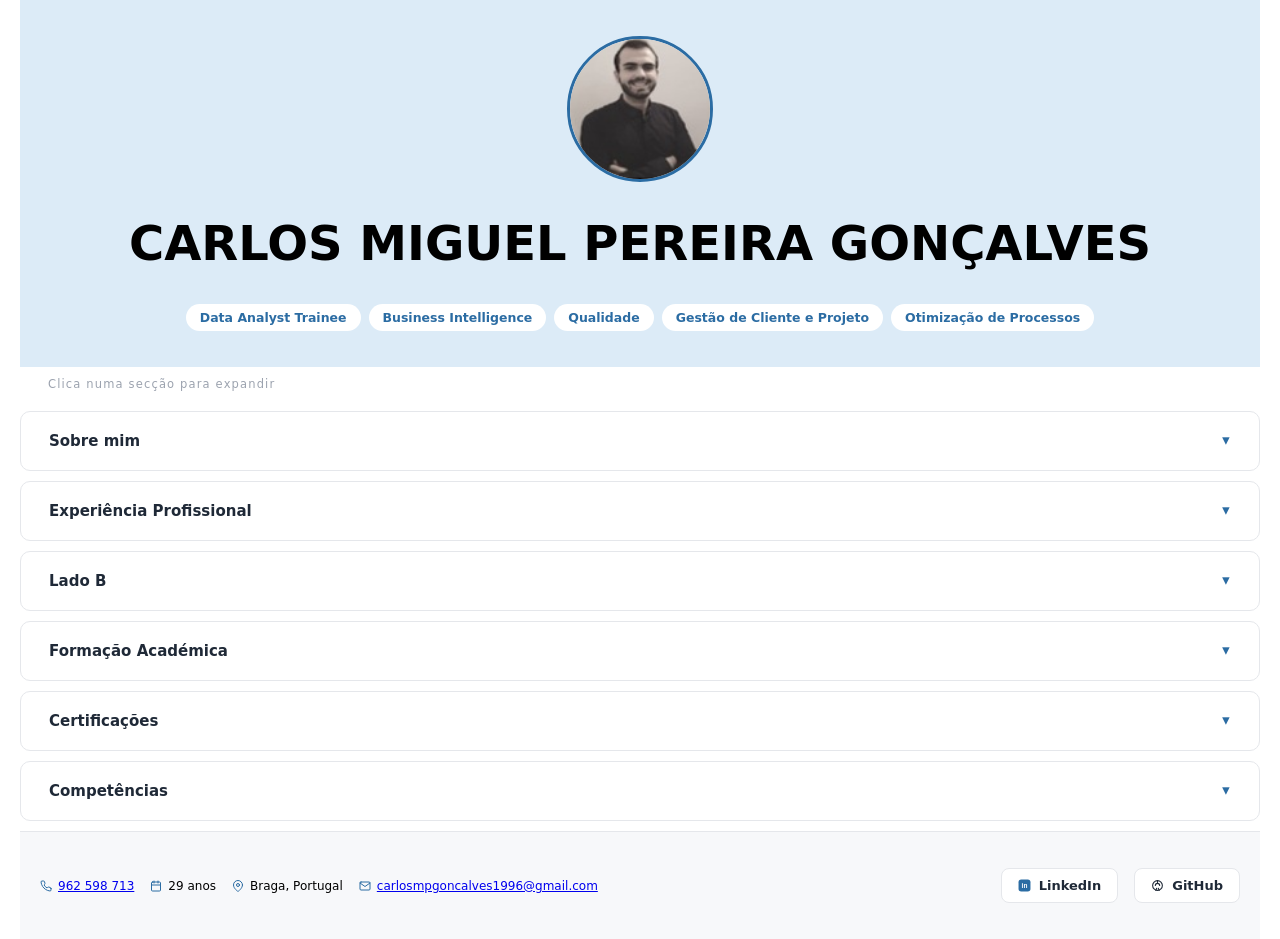
==== index.html @ c4bcd10f "rename: modificação do ficheiro curriculo.html para index.html" ====
<!DOCTYPE html>
<html lang="pt">
<head>
    <meta charset="UTF-8">
    <meta name="viewport" content="width=device-width, initial-scale=1.0">
    <title>CURRICULO_CARLOS_GONÇALVES</title>
    <link rel="stylesheet" href="style.css">
</head>
<body>
    <!--======================== CABEÇALHO (header)==================================== -->
    <header>
        <img class = "foto_perfil" src = "images/foto_perfil.jpg" alt = "Foto de perfil ">
        <h1>CARLOS MIGUEL PEREIRA GONÇALVES</h1>
        <ul>
            <li>Data Analyst Trainee</li>
            <li>Business Intelligence</li>
            <li>Qualidade</li>
            <li>Gestão de Cliente e Projeto</li>
            <li>Otimização de Processos</li>
        </ul>

    </header>
    
    <!--======================== CONTEÚDO PRINCIPAL (main)==================================== -->
    <main>
        <!-- INSTRUÇÃO "Clica numa secção para expandir" -->
        <p class="dica-acordeoes">Clica numa secção para expandir</p>

        <!-- SOBRE MIM -->
        <details name="secoes-principais">
            <summary>Sobre mim <span class="seta">▸</span></summary>
            <div class="conteudo-secao texto-corrido">
                Engenheiro de formação com sólida experiência em ambientes industriais complexos
                e operações críticas, atualmente especializado em <strong class="destaque1">Analytics & Business Intelligence (BI)</strong>.
                Combino uma forte vertente analítica na transformação de dados complexos com competências avançadas em 
                <strong>SQL, Python</strong>, e arquiteturas modernas de <strong>AI-Assisted Engineering</strong>. Perfil resiliente e focado na resolução ágil de problemas operacionais através do desenvolvimento de ecossistemas de suporte à decisão interdepartamental.
            </div>
        </details>

        <!------- EXPERIÊNCIA PROFISSIONAL ------->
        <details name="secoes-principais">
            <summary>Experiência Profissional <span class="seta">▸</span></summary>
            <div class="conteudo-secao">

                <!-------- XPERTGO -------->
                <details class="entrada" name="grupo-experiencia">
                    <summary>
                        <div class="entrada-info">
                            <img class="entrada-logotipo" src="images/xpertgo.jpg" alt="XPERTGO">
                            <div>
                                <h3 class="entrada-titulo">Analista de dados & Business intelligence Trainee</h3>
                                <div class="entrada-empresa-datas">
                                        <span class="entrada-fonte">XPERTGO, Ponte de Lima</span>
                                        <span class="entrada-data">· Abril 2026 — Presente</span>
                                </div>
                            </div>
                            <p class="entrada-resumo">Dashboards Power BI para OpEx e eficiência industrial; automação de SQL e DAX com apoio de IA generativa.</p>
                        </div>
                        <span class="seta">▸</span>
                    </summary>
                        <ul class="entrada-detalhes">
                            <li><strong>Desenvolvimento de Dashboards de Business Intelligence (BI):</strong>  Criação e implementação de painéis em Power BI para monitorização cross-functional de operações industriais, focados na otimização de custos operacionais (OpEx), eficiência global de processos e indicadores de performance interdepartamentais.</li>
                            <li><strong>Modelagem de Dados e Engenharia de Funcionalidades:</strong> Implementação de lógicas de Drill-Down e Root Cause Analysis (Análise de Causa-Raiz) para diagnóstico preciso de falhas operacionais.</li>
                            <li><strong>Data Mining e Extração de Dados Relacionais:</strong> Manipulação e consulta de bases de dados Microsoft SQL Server utilizando DBeaver e ambientes integrados (IDE) em VS Code.</li>
                            <li><strong>AI-Assisted Development (Desenvolvimento Assistido por IA):</strong> Utilização estratégica de inteligência artificial generativa (Claude 3.5 Sonnet, da Anthropic) para otimização de consultas SQL complexas, automação de scripts e Engenharia de Prompts voltada para lógica DAX avançada.</li>
                            <li><strong>Definição de Métricas de Negócio e KPIs Industriais:</strong> Alinhamento de análise exploratória de dados (EDA) com os objetivos estratégicos da organização, quebrando silos de informação entre diferentes secções industriais.</li>
                        </ul>
                </details>

                <!-- BRAMP-->
                <details class="entrada" name="grupo-experiencia">
                    <summary>
                        <div class="entrada-info">
                            <img class="entrada-logotipo" src="images/bramp.jpg" alt="BRAMP">
                            <div>
                                <h3 class="entrada-titulo">Gestor de cliente e de Projeto</h3>
                                <div class="entrada-empresa-datas">
                                        <span class="entrada-fonte">BRAMP - Metais e polímeros de Braga, Lda.</span>
                                        <span class="entrada-data">· Março 2024 - Novembro 2025</span>
                                </div>
                            </div>
                            <p class="entrada-resumo">Gestão estratégica de carteira de clientes do setor automóvel, garantindo o cumprimento de SLA's e KPI's de projeto.</p>
                        </div>
                        <span class="seta">▸</span>
                    </summary>
                        <ul class="entrada-detalhes">
                            <li>Acompanhamento técnico e desenvolvimento de novos projetos (desde adjudicação, estudo DFM, construção de molde, PPAP e lançamento para a fábrica, com foco também na otimização de fluxo produtivo).</li>
                            <li>Análise e monitorização de faturação e revisão de preços, utilizando ferramentas de suporte para garantir a rentabolidade em todas as fases de vida do projeto.</li>
                            <li>Elaboração de cotações e orçamentos detalhados, baseando em análise de custos e viabilidade técnica (injeção/moldes).</li>
                        </ul>
                </details>

                <!-- FRESHFACTOR-->
                <details class="entrada" name="grupo-experiencia">
                    <summary>
                        <div class="entrada-info">
                            <img class="entrada-logotipo" src="images/freshfactor.png" alt="FRESHFACTOR">
                            <div>
                                <h3 class="entrada-titulo">Técnico controlo de qualidade</h3>
                                <div class="entrada-empresa-datas">
                                        <span class="entrada-fonte">FreshFactor, Faro/Odemira</span>
                                        <span class="entrada-data">· Janeiro 2022 a Fevereiro 2024</span>
                                </div>
                            </div>
                            <p class="entrada-resumo">Gestão  e implementação do manual de qualidade da unidade, e segurança no trabalho</p>
                        </div>
                        <span class="seta">▸</span>
                    </summary>
                        <ul class="entrada-detalhes">
                            <li>Assegurar a conformidade com padrões internacionais de qualidade (<em>CoC, global GAP</em>, HACCP), e legislação em vigor.</li>
                            <li>Análise técnica e avaliação de parâmetros de qualidade para categorização e seleção de pequenos frutos (framboesas, mirtilos e amoras) na receção.</li>
                            <li>Coordenação logística e otimização do fluxo de expedição, garantindo a satisfação do cliente através de gestão proativa de reclamações e resolução de não-conformidades junto de produtores e parceiros.</li>
                            <li>Participação no acompanhamento de auditorias de certificação, clientes, inspeções ACT, assegurando o cumprimento integral dos normativos de segurança e qualidade.</li>
                        </ul>
                </details>

                <!-- LUSIAVES -->
                <details class="entrada" name="grupo-experiencia">
                    <summary>
                        <div class="entrada-info">
                            <img class="entrada-logotipo" src="images/lusiaves.jpg" alt="LUSIAVES">
                            <div>
                                <h3 class="entrada-titulo">Engenheiro de Processos</h3>
                                <div class="entrada-empresa-datas">
                                        <span class="entrada-fonte">Avisabor - Grupo Lusiaves</span>
                                        <span class="entrada-data">· 2020 e 2021</span>
                                </div>
                            </div>
                            <p class="entrada-resumo"> Gestão integral pela linha de abate de frango, desde a descarga de camiões de frango vivo, cais, pendura, sangria, depena e evisceração</p>
                        </div>
                        <span class="seta">▸</span>
                    </summary>
                        <ul class="entrada-detalhes">
                            <li>Liderança e gestão operacional de uma equipa de 50 pessoas e 3 chefias intermédias, focada na maximização da produtividade e eficiência dos postos de trabalho.</li>
                            <li>Monitorização e otimização de KPIs de produção (rendimentos, qualidade e tempos de paragem), usando análise de desvios p/ implementar melhorias imediatas no fluxo linha.</li>
                            <li>Deteção proativa de anomalias e identificação de oportunidades de melhoria em mais de 30 equipamentos industriais, assegurando a continuidade e conformidade do produto final.</li>
                            <li>Garantir o cumprimento rigoroso das normas de Higiene e segurança alimentar (<em>HACCP</em>) e bem-estar animal (<em>WelFair</em>) em total conformidade com a legislação nacional e europeia em vigor.</li>
                        </ul>
                </details>

            </div>
        </details>

        <!------- LADO B ------->
        <details name="secoes-principais">
            <summary>Lado B <span class="seta">▸</span></summary>
            <div class="conteudo-secao">

                <!-------- SOCORRISTA -------->
                <details class="entrada" name="grupo-lado-b">
                    <summary>
                        <div class="entrada-info">
                            <img class="entrada-logotipo" src="images/cvp.jpg" alt="Cruz Vermelha Portuguesa">
                            <div>
                                <h3 class="entrada-titulo">Socorrista</h3>
                                <div class="entrada-empresa-datas">
                                        <span class="entrada-fonte">Cruz Vermelha Portuguesa</span>
                                        <span class="entrada-data">· desde Agosto 2019</span>
                                </div>
                            </div>
                            <p class="entrada-resumo">+400 emergências, 2000h de serviço pré-hospitalar.</p>
                        </div>
                        <span class="seta">▸</span>
                    </summary>
                        <ul class="entrada-detalhes">
                            <li>Integrado semanalmente em equipas de socorro pré-hospitalar, transporte de doentes e operações de comando, contabilizando mais de 400 emergências realizadas e 2000 horas de serviço.</li>
                            <li>Apoio em eventos de caris social e no âmbito da proteção civil (festividades, provas desportivas, combate a incêndios e COVID-19).</li>
                        </ul>
                </details>

                <!-------- EXPLICADOR/PROFESSOR -------->
                <details class="entrada" name="grupo-lado-b">
                    <summary>
                        <div class="entrada-info">
                            <img class="entrada-logotipo" src="images/scm.jpg" alt="Santa Casa da Misericórdia de Amares">
                            <div>
                                <h3 class="entrada-titulo">Explicador/professor</h3>
                                <div class="entrada-empresa-datas">
                                        <span class="entrada-fonte">Santa Casa da Misericórdia de Amares</span>
                                        <span class="entrada-data">· desde Setembro 2025</span>
                                </div>
                            </div>
                            <p class="entrada-resumo">Apoio pedagógico em Matemática, Física, Química, Biologia e Inglês (10º–12º anos).</p>
                        </div>
                        <span class="seta">▸</span>
                    </summary>
                        <ul class="entrada-detalhes">
                            <li>Apoio pedagógico e explicações de Matemática A, Física e Química, Biologia e Geologia, e Inglês, a alunos do 10º, 11º e 12º anos.</li>
                        </ul>
                </details>

                <!-------- PRESIDENTE DA DIREÇÃO -------->
                <details class="entrada" name="grupo-lado-b">
                    <summary>
                        <div class="entrada-info">
                            <img class="entrada-logotipo" src="images/neeb.jpg" alt="Núcleo de Estudos de Engenharia Biológica">
                            <div>
                                <h3 class="entrada-titulo">Presidente da Direção</h3>
                                <div class="entrada-empresa-datas">
                                        <span class="entrada-fonte">Núcleo de Estudos de Engenharia Biológica</span>
                                        <span class="entrada-data">· 2018</span>
                                </div>
                            </div>
                            <p class="entrada-resumo">Liderança de equipa de 28 elementos em atividades para 250 alunos do curso.</p>
                        </div>
                        <span class="seta">▸</span>
                    </summary>
                        <ul class="entrada-detalhes">
                            <li>Liderança de uma equipa de 28 elementos na organização de atividades de âmbito pedagógico, empreendedorismo, recreativo e desportivo, para os 250 alunos do curso, e na colaboração com outras associações.</li>
                        </ul>
                </details>

            </div>
        </details>

        <!------- FORMAÇÕES ACADÉMICAS ------->
        <details name="secoes-principais">
            <summary>Formação Académica <span class="seta">▸</span></summary>
            <div class="conteudo-secao">
                <!-------- TOKYO SCHOOL -------->
                <details class="entrada" name="grupo-formacao">
                    <summary>
                        <div class="entrada-info">
                            <img class="entrada-logotipo" src="images/tkschool.jpg" alt="Tokyo School">
                            <div>
                                <h3 class="entrada-titulo">Reconversão de carreira para Data Analytics</h3>
                                <div class="entrada-empresa-datas">
                                        <span class="entrada-fonte">Tokyo School, Braga</span>
                                        <span class="entrada-data">· 2025 — 2026</span>
                                </div>
                            </div>
                            <p class="entrada-resumo">Programa focado na transição de competências de Engenharia para a Ciência de Dados, capacitando a extração de valor e insights preditivos a partir de ecossistemas complexos.</p>
                        </div>
                        <span class="seta">▸</span>
                    </summary>
                        <ul class="entrada-detalhes">
                            <li><strong>Análise de dados avançada:</strong> Limpeza, manipulação, e análise exploratória de grandes volumes de dados usando Python (<em>Pandas, NumPy</em>).</li>
                            <li><strong>Business Intelligence:</strong> Desenvolvimento de dashboards dinâmicos e intuitivos em Power BI e Tableau para suporte à decisão estratégica.</li>
                            <li><strong>Machine Learning:</strong> Aplicação de algoritmos de aprendizagem automática para modelos preditivos e análise de tendências.</li>
                            <li><strong>SQL:</strong> Domínio da linguagem SQL para extração e estruturação de dados.</li>
                            <li><strong>SCRUM:</strong> Aplicação de metodologias ágeis para gestão eficiente de projetos de dados, garantindo entregas iterativas e adaptabilidade.</li>
                            <li><strong>Empreendedorismo:</strong> Desenvolvimento de visão de negócio para identificar oportunidades de monetização de dados e criação de soluções disruptivas.</li>
                        </ul>
                </details>

                <!-------- UNIVERSIDADE DO MINHO -------->
                <details class="entrada" name="grupo-formacao">
                    <summary>
                        <div class="entrada-info">
                            <img class="entrada-logotipo" src="images/uminho.jpg" alt="Universidade do Minho">
                            <div>
                                <h3 class="entrada-titulo">Mestrado Integrado em Engenharia Biológica | Ramo tecnologia química e alimentar</h3>
                                <div class="entrada-empresa-datas">
                                        <span class="entrada-fonte">Universidade do Minho, Braga</span>
                                        <span class="entrada-data">· 2014 — 2019</span>
                                </div>
                            </div>
                            <p class="entrada-resumo">Média de 16,2 valores. Premiado com bolsa de excelência de 2015 a 2018, pelo melhor desempenho na turma.</p>
                        </div>
                        <span class="seta">▸</span>
                    </summary>
                        <ul class="entrada-detalhes">
                            <li><strong>Engenharia de processo</strong>: controlo e instrumentação, otimização, fenómenos de transferência, gestão de stocks, processos de separação, termodinâmica e serviços industriais.</li>
                            <li>Engenharia das fermentações, enzimática, reações e bioquímica económica.</li>
                            <li>Ciência e engenharia dos alimentos.</li>
                            <li><strong>Higiene e segurança alimentar</strong>: BRC Food, FSSC 22000, IFS Food, aplicação HACCP.</li>
                            <li><strong>Elementos de Qualidade e Fiabilidade</strong>: ISO 9000, SPC, ferramentas da qualidade</li>
                            <li>Higiene e segurança no trabalho.</li>
                        </ul>
                </details>

            </div>
        </details>

        <!------- CERTIFICAÇÕES  ------->
        <details name="secoes-principais">
            <summary>Certificações <span class="seta">▸</span></summary>
            <div class="conteudo-secao grid-certificacoes">
                <!-------- PYTHON ESSENTIALS 2 -------->
                <details class="entrada" name="grupo-certificacoes">
                    <summary>
                        <div class="entrada-info">
                            <img class="entrada-logotipo" src="images/cisco.png" alt="Cisco Network Academy">
                            <div>
                                <h3 class="entrada-titulo">Python Essentials 2</h3>
                                <div class="entrada-empresa-datas">
                                        <span class="entrada-fonte">Cisco Network Academy</span>
                                        <span class="entrada-data">· 2026</span>
                                </div>
                            </div>
                            <p class="entrada-resumo">Módulo avançado de Python: estruturas de dados, exceções, módulos e programação orientada a objetos.</p>
                        </div>
                        <span class="seta">▸</span>
                    </summary>
                        <ul class="entrada-detalhes">
                            <li>Aprofundamento de conceitos de Python além do nível introdutório, com foco em boas práticas de programação orientada a objetos e tratamento de exceções.</li>
                        </ul>
                </details>

                <!-------- INGLÊS B2 -------->
                <details class="entrada" name="grupo-certificacoes">
                    <summary>
                        <div class="entrada-info">
                            <img class="entrada-logotipo" src="images/babelium.png" alt="Centro de Línguas BabeliUM">
                            <div>
                                <h3 class="entrada-titulo">Inglês nível B2 (48h)</h3>
                                <div class="entrada-empresa-datas">
                                        <span class="entrada-fonte">Centro de Línguas BabeliUM</span>
                                        <span class="entrada-data">· 2018</span>
                                </div>
                            </div>
                            <p class="entrada-resumo">Nível B2 do Quadro Europeu Comum de Referência para Línguas, em compreensão e produção escrita e oral.</p>
                        </div>
                        <span class="seta">▸</span>
                    </summary>
                        <ul class="entrada-detalhes">
                            <li>48 horas de formação, com avaliação de competências de leitura, escrita, compreensão e produção oral em contexto profissional e académico.</li>
                        </ul>
                </details>

                <!-------- CCP -------->
                <details class="entrada" name="grupo-certificacoes">
                    <summary>
                        <div class="entrada-info">
                            <img class="entrada-logotipo" src="images/IEFP.jpg" alt="IEFP">
                            <div>
                                <h3 class="entrada-titulo">Certificado de Competências Pedagógicas, CCP (90h)</h3>
                                <div class="entrada-empresa-datas">
                                        <span class="entrada-fonte">IEFP</span>
                                        <span class="entrada-data">· 2018</span>
                                </div>
                            </div>
                            <p class="entrada-resumo">Certificado de Competências Pedagógicas para formadores. Código credencial F682286/2019.</p>
                        </div>
                        <span class="seta">▸</span>
                    </summary>
                        <ul class="entrada-detalhes">
                            <li>Formação de 90 horas, habilitando para o exercício de funções de formador em contexto de formação profissional certificada.</li>
                        </ul>
                </details>

                <!-------- TRIPULANTE DE AMBULÂNCIA + DAE -------->
                <details class="entrada" name="grupo-certificacoes">
                    <summary>
                        <div class="entrada-info">
                            <img class="entrada-logotipo" src="images/cvp.jpg" alt="Cruz Vermelha Portuguesa">
                            <div>
                                <h3 class="entrada-titulo">Tripulante de Ambulância + Operador DAE (80h)</h3>
                                <div class="entrada-empresa-datas">
                                        <span class="entrada-fonte">Cruz Vermelha Portuguesa de Amares</span>
                                        <span class="entrada-data">· 2019 e 2024</span>
                                </div>
                            </div>
                            <p class="entrada-resumo">Formação de 80h em transporte de doentes e utilização de Desfibrilhador Automático Externo (DAE).</p>
                        </div>
                        <span class="seta">▸</span>
                    </summary>
                        <ul class="entrada-detalhes">
                            <li>Habilitação para transporte de doentes em ambulância e operação de Desfibrilhador Automático Externo (DAE) em contexto de emergência pré-hospitalar.</li>
                        </ul>
                </details>

            </div>
        </details>

        <!------- COMPETÊNCIAS  ------->
        <details name="secoes-principais">
            <summary>Competências <span class="seta">▸</span></summary>
            
            <p class="dica-acordeoes">Clica num quadrado</p>
            <div class="grid-competencias">
                <!-- Ferramentas de BI & Visualização" -->
                <div class="competencia">
                    <details class="competencia-toggle">
                        <summary class="competencia-frente">
                            <img src="icons/chart.svg" alt="Ferramentas BI & Visualização">
                            <p>Ferramentas BI & Visualização</p>
                        </summary>
                    </details>
                    <div class="competencia-verso">
                        <span>Ferramentas</span>
                        <p>Power BI (Avançado/DAX)<br>Tableau</p>
                    </div>
                </div>
                <!-- Linguagem & Dados" -->
                <div class="competencia">
                    <details class="competencia-toggle">
                        <summary class="competencia-frente">
                            <img src="icons/database.svg" alt="Linguagens & Dados">
                            <p>Linguagens & Dados</p>
                        </summary>
                    </details>
                    <div class="competencia-verso">
                        <span>Ferramentas</span>
                        <p>SQL<br>Python (Pandas, NumPy)</p>
                    </div>
                </div>
                <!-- Machine Learning" -->
                <div class="competencia">
                    <details class="competencia-toggle">
                        <summary class="competencia-frente">
                            <img src="icons/analysis.svg" alt="Machine Learning">
                            <p>Machine Learning</p>
                        </summary>
                    </details>
                    <div class="competencia-verso">
                        <span>Ferramentas</span>
                        <p>Análise Preditiva<br>Scikit-Learn · PyTorch</p>
                    </div>
                </div>
                <!-- Bases de Dados & IDEs" -->
                <div class="competencia">
                    <details class="competencia-toggle">
                        <summary class="competencia-frente">
                            <img src="icons/server.svg" alt="Bases de Dados & IDEs">
                            <p>Bases de Dados & IDEs</p>
                        </summary>
                    </details>
                    <div class="competencia-verso">
                        <span>Ferramentas</span>
                        <p>SQL Server · DBeaver<br>VS Code · PyCharm · ETL</p>
                    </div>
                </div>
                <!-- AI-Assisted Development" -->
                <div class="competencia">
                    <details class="competencia-toggle">
                        <summary class="competencia-frente">
                            <img src="icons/sparkles.svg" alt="AI-Assisted Development">
                            <p>AI-Assisted Development</p>
                        </summary>
                    </details>
                    <div class="competencia-verso">
                        <span>Ferramentas</span>
                        <p>Engenharia de Prompts<br>Claude 3.5 Sonnet</p>
                    </div>
                </div>
                <!-- Sistemas Industriais" -->
                <div class="competencia">
                    <details class="competencia-toggle">
                        <summary class="competencia-frente">
                            <img src="icons/settings.svg" alt="Sistemas Industriais">
                            <p>Sistemas Industriais</p>
                        </summary>
                    </details>
                    <div class="competencia-verso">
                        <span>Ferramentas</span>
                        <p>MES (Anturio, CASO)<br>OpEx · KPIs · Data Governance</p>
                    </div>
                </div>
                <!-- Metodologias" -->
                <div class="competencia">
                    <details class="competencia-toggle">
                        <summary class="competencia-frente">
                            <img src="icons/refresh.svg" alt="Metodologias">
                            <p>Metodologias</p>
                        </summary>
                    </details>
                    <div class="competencia-verso">
                        <span>Ferramentas</span>
                        <p>Scrum/Agile · Lean<br>Six Sigma · Melhoria Contínua</p>
                    </div>
                </div>
                <!-- Office & Outras" -->
                <div class="competencia">
                    <details class="competencia-toggle">
                        <summary class="competencia-frente">
                            <img src="icons/briefcase.svg" alt="Office & Outras">
                            <p>Office & Outras</p>
                        </summary>
                    </details>
                    <div class="competencia-verso">
                        <span>Ferramentas</span>
                        <p>Excel · PowerPoint · Word<br>Carta B</p>
                    </div>
                </div>

            </div>
        </details>
    </main>

    <!--======================== RODAPÉ (footer)==================================== -->
    <footer>
        <!-- CONTAINER CONTACTO -->
        <address class="container-contacto">
            <!-- Contacto -->
            <div class="item-contacto">
                <img src="icons/phone.svg" alt="Telefone">
                <a href="tel:+351962598713">962 598 713</a>
            </div>
            <!-- Idade -->
            <div class="item-contacto">
                <img src="icons/calendar.svg" alt="Idade">
                <span>29 anos</span>
            </div>
            <!-- Localização -->
            <div class="item-contacto">
                <img src="icons/pin.svg" alt="Localização">
                <span>Braga, Portugal</span>
            </div>
            <!-- E-mail -->
            <div class="item-contacto">
                <img src="icons/mail.svg" alt="Email">
                <a href="mailto:carlosmpgoncalves1996@gmail.com">carlosmpgoncalves1996@gmail.com</a>
            </div>
        </address>

        <!-- CONTAINER REDES SOCIAIS -->
        <nav class="container-redes-sociais">
            <audio id="som-foguete" src="sons/fogo-de-artificio.wav"></audio>
            <!-- LinkedIN -->
            <a href="https://www.linkedin.com/in/o-teu-utilizador" target="_blank" rel="noopener" class="botao-rede" onclick="document.getElementById('som-foguete').play()">
                <img src="icons/linkedin.svg" alt="LinkedIn">
                LinkedIn
            </a>
            <!-- GITHUB -->
            <a href="https://github.com/o-teu-utilizador" target="_blank" rel="noopener" class="botao-rede" onclick="document.getElementById('som-foguete').play()">
                <img src="icons/github.svg" alt="GitHub">
                GitHub
            </a>
        </nav>

    </footer>
</body>



</html>
---- style.css ----
/* ============================================ */
/* ============ CONFIGURAÇÃO GERAL ============ */
/* ============================================ */

html {font-size: 16px;}
body {
    margin: 0; /* o browser põe 8px de margem por defeito no body*/
    padding: 0 20px;
    font-family: system-ui, -apple-system, "Segoe UI", Roboto, Arial, sans-serif;

    /* Menos margem lateral em ecrãs estreitos, para dar mais espaço ao conteúdo */
    @media (max-width: 600px) { padding: 0 10px;}
}
h1 {
    font-size: 3rem;
    @media (max-width: 600px) {font-size: 1.8rem;}
    @media (max-width: 600px) and (max-height: 750px) {font-size: 1.4rem;}
}
ul {
    list-style: none;
    margin: 0;
    padding: 0;
    display: flex;
    flex-wrap: wrap;
    flex-direction: row;
    justify-content: center;
    gap: 8px;
}
strong {color: #2b6ca3;}

/* ============================== */
/* ============ HEADER ============ */
/* ============================== */

.foto_perfil {
    width: 140px;
    height: 140px;
    border-radius: 50%;
    object-fit: cover;
    border: 3px solid #2b6ca3;
    
    @media (max-width: 600px) {width: 56px;height: 56px;}
    @media (max-width: 600px) and (max-height: 750px) {width: 44px;height: 44px;}
}

header {
    display: flex;
    background-color: #DCEBF7;
    flex-direction: column;
    align-items: center;
    text-align: center;
    gap: 1px;
    padding: 36px 20px;

    /* Cabeçalho mais compacto em ecrãs estreitos (foto+nome+badges já ocupam muito) */
    @media (max-width: 600px) {padding: 20px 16px;}

    /* Ecrã com pouca ALTURA (independente da largura) — objetivo: caber tudo sem scroll */
    @media (max-width: 600px) and (max-height: 750px) {padding: 10px 16px;}

    li {
        background-color: #ffffff;
        color: #2b6ca3;
        padding: 6px 14px;
        border-radius: 999px;
        font-size: 12.5px;
        font-weight: 600;

        @media (max-width: 600px) and (max-height: 750px) {padding: 4px 10px; font-size: 11px;}
    }

    /* Badges mais juntas, para caberem em menos linhas */
    @media (max-width: 600px) and (max-height: 750px) {
        ul {gap: 6px;}
    }
}
/* ============================== */
/* ============ MAIN ============ */
/* ============================== */
/*--------------------------------|Configuração geral| -----------------*/
main{
    display: flex;
    flex-direction: column;
    gap: 10px;                       /* Faz criar o espaço entre as barras de acordeão */
    padding-bottom: 10px;
    /* Repõe um espaço mínimo no topo, já que escondemos a "dica" que antes o criava */
    @media (max-width: 600px) and (max-height: 750px) {padding-top: 10px;}
}

/*Barras de acordeão */
details{
    border: 1px solid #E5E7EB;   /* borda cinza clara */
    border-radius: 10px;
    background: #ffffff;
    overflow: hidden;
    
    /* Pseudoclasse: que só aplica os estilos enquanto o rato 
    está por cima do elemento E quando a barra está fechada */
    &:not([open]):hover {border-color: purple; background: #DCEBF7;}
}

/*Texto principal dentro da barra de acordeão */
summary{
    cursor: pointer;                /* muda o ícone do rato para aquela "mãozinha" quando passas por cima do elemento  */
    padding: 20px 28px;
    display: flex;
    justify-content: space-between;
    align-items: center;
    gap: 8px;                       /* espaço mínimo garantido entre o texto e a seta, mesmo quando ficam colados (ex: justify-content: center no mobile) */
    font-weight: bold;
    font-size: 15px;
    color: #1f2937;

    /* Nos summary que estao dentro da classe entrada, ajusta o padding */
    .entrada > & {padding: 20px 0;}

    /* Centra o nome das 6 barras principais em ecrãs estreitos (nunca as das entradas aninhadas) */
    @media (max-width: 600px) {main > details > & {justify-content: center;}}

    /* Reduz o padding vertical das barras, para caberem mais numa só página */
    @media (max-width: 600px) and (max-height: 750px) {padding: 10px 28px;}
}

/* Seta */
.seta {
    color: #2b6ca3;
    transform: rotate(90deg);        /*posiciona a seta com a ponta para baixo*/
    transition: transform 0.2s ease; /*temporiza a rotação da seta*/

    /* roda a seta quando abro o separador */
    details[open] > summary & { transform: rotate(-90deg); }
}

/*Organização do conteudo dentro da caixa de acordeão depois de aberta */
.conteudo-secao {
    border-top: 1px solid #E5E7EB;
    padding: 10px 28px 26px;

    /* Em ecrãs estreitos, reduz o espaço lateral (não toca no summary/seta) */
    @media (max-width: 600px) {padding: 5px 7px 16px;}
}

/* Tratamento do texto */
.texto-corrido{
    font-size: 15px;
    color: #374151;
    line-height: 1.75;
    text-align: justify;
}

/* --------| Instrução de texto "Clica numa secção para expandir" e "Passa o rato sobre um quadrado"| ---------*/
.dica-acordeoes{
    font-size: 11.5px;
    letter-spacing: 0.1em;          /* espaçamento entre letras */
    color: #9ca3af;
    margin-bottom: 10px;
    margin-top: 10px;
    text-align: left;
    padding-left: 28px; /* alinha com o início do nome das barras (mesmo valor lateral do summary) */

    /* Mesmo efeito das barras principais: à esquerda por defeito, ao centro em ecrãs estreitos */
    @media (max-width: 600px) {text-align: center;}

    /* Só some em ecrãs a sério pequenos (estreito E baixo ao mesmo tempo) — não em janelas desktop só baixas */
    @media (max-width: 600px) and (max-height: 750px) {display: none;}
}

/* --------| EXPERIENCIA PROFISSIONAL| ---------*/

/* Define a linha que separa as barras de acordeao */
.entrada {
    border: none;
    border-radius: 0;
    background: transparent;
    border-top: 1px solid #E5E7EB;
}

/* Grid com 2 colunas (logótipo + texto) e 2 linhas (título/empresa + resumo)*/
.entrada-info{
    display: grid;
    grid-template-columns: 56px 1fr;
    column-gap: 10px;
    row-gap: 4px;
    align-items: center; /* centra o texto (mais baixo) dentro da altura da linha 1, que é ditada pelo logótipo */
    padding-left: 10px;
}

/* Trata do logotipo */
.entrada-logotipo{
    width: 56px;
    height: 56px;
    border-radius: 12px;
    background: #F7F8FA;
    border: 1px solid #E5E7EB;
    flex-shrink: 0;
    object-fit: contain;
    grid-column: 1; /* coluna fixa à esquerda — sem isto o auto-placement podia adivinhar mal */
    grid-row: 1; /* logotipo fixo à linha 1 */

    /* O <div> do texto (título+empresa) é sempre o irmão seguinte ao logótipo */
    /* coluna do texto, na linha de cima à direita do logótipo*/
    & + div {grid-column: 2; grid-row: 1; }
}

/* Estilização dos titulos (funcao exercida o emprego/lado B/ e no ensino)*/
.entrada-titulo {font-size: 15px; font-weight: 600; margin: 0;}
.entrada-empresa-datas { font-size: 12.5px; margin-top: 2px;}
.entrada-fonte {color: #2b6ca3;font-weight: 500;}
.entrada-data {color: #9ca3af;font-weight: 500;}
.entrada-resumo {
    font-size: 12.5px;
    color: #4b5563;
    margin: 4px 0 0;
    text-align: justify;
    font-weight: 600;
    padding-right: 20px;
    grid-column: 1 / -1; /* abrange as 2 colunas — ignora a coluna do logótipo, usa a largura toda */
    grid-row: 2; /* fixa o resumo na linha 2, para não deixar o auto-placement empurrá-lo para uma linha 3 */
    padding-left: 66px; /* 56px do logótipo + 10px do gap, para alinhar com o título nos ecrãs largos */

    /* Em ecrãs estreitos, tira esse padding — o resumo passa a começar
       à esquerda de tudo (incluindo por baixo do logótipo), como o próprio logótipo. */
    @media (max-width: 600px) {
        padding-left: 0;
    }
}
.entrada-detalhes {
    list-style: disc; /* adiciona o marcador a cada linha li */
    margin: 0;
    padding: 0 28px 22px 95px;
    /* Sincronizado com o breakpoint do .entrada-resumo (600px) — os dois têm
       de mudar ao mesmo tempo, senão ficam desalinhados um do outro numa zona intermédia. */
    @media (max-width: 600px) {padding: 0 28px 22px 10px;}
    display: flex;
    flex-direction: column;
    gap: 6px;
    text-align: justify;

    li {
        font-size: 13px;
        color: #4b5563;
        line-height: 1.5;
        &::marker {color: #2b6ca3;} 
        /* antes de existir o ::marker, a bolinha herdava sempre a mesma cor do texto do <li>
         — não havia forma de a cor da bolinha ser diferente da cor do texto. O ::marker foi 
         criado exatamente para dar controlo sobre a bolinha independentemente do texto ao lado. */
    }


}

/* --------|CERTIFICAÇÕES| ---------*/
.grid-certificacoes {
    display: grid;
    grid-template-columns: repeat(2, 1fr);
    gap: 16px;
    /*permite mudar a estrutura da grid quando reduzo as dimensões da janela*/
    @media (max-width: 900px) {grid-template-columns: 1fr;}
}

/* --------|COMPETÊNCIAS| ---------*/
.grid-competencias {
    display: grid;
    grid-template-columns: repeat(4, 1fr);
    gap: 16px;
    padding: 0 10px 10px; /* respiro nos lados e no fundo, entre os cartões e as bordas da secção */
    /* 2 colunas a partir dos 900px, incluindo mobile — nunca cai para 1 coluna */
    @media (max-width: 900px) {grid-template-columns: repeat(2, 1fr);}
}

/* Animação de "pulsação" — um anel a expandir e desvanecer, para chamar a atenção para os cartões */
@keyframes pulso-competencia {
    0%, 100% { box-shadow: 0 0 0 0 rgba(43, 108, 163, 0.35); }
    50% { box-shadow: 0 0 0 8px rgba(43, 108, 163, 0); }
}

/* Define a estrutura/esqueleto de cada competência (agora é um <div> simples, não um <details>) */
.competencia {
    position: relative;   /* Permite a sobreposição das duas competencias! */
    height: 150px;
    border-radius: 12px;
    border: 1px solid #E5E7EB;
    background: #ffffff;
    overflow: hidden;
    animation: pulso-competencia 2.4s ease-in-out infinite;

    /* Desfasamento entre cartões, para parecer uma onda a percorrer a grelha em vez de todos a pulsar ao mesmo tempo */
    &:nth-child(2) {animation-delay: 0.2s;}
    &:nth-child(3) {animation-delay: 0.4s;}
    &:nth-child(4) {animation-delay: 0.6s;}
    &:nth-child(5) {animation-delay: 0.8s;}
    &:nth-child(6) {animation-delay: 1s;}
    &:nth-child(7) {animation-delay: 1.2s;}
    &:nth-child(8) {animation-delay: 1.4s;}

    /* Já sabes que é interativo — para a pulsação enquanto interages com o cartão */
    &:hover, &:has(.competencia-toggle[open]) { animation: none; }

    /* Respeita quem prefere menos animações no ecrã */
    @media (prefers-reduced-motion: reduce) { animation: none; }
}

/* O <details> aqui dentro serve só de "botão" de clique/toque — não guarda nenhum conteúdo escondido,
   por isso nunca sofre do bloqueio interno que os browsers aplicam a <details> nunca abertos */
.competencia-toggle {
    position: absolute;
    inset: 0;
    border: none;
    border-radius: 0;
    background: transparent;
}

/* Features partilhadas por ambas as faces */
.competencia-frente,
.competencia-verso {
    position: absolute;
    inset: 0;
    display: flex;
    flex-direction: column;
    align-items: center;
    justify-content: center;
    gap: 8px;
    padding: 14px;
    text-align: center;
    transition: opacity 0.2s ease;
}

/* Estilização na face da frente*/
.competencia-frente{
    list-style: none;                      /* tira a setinha do <summary> — Firefox */
    img { width: 26px; height: 26px };
    p {
        font-size: 14px;
        font-weight: 600;
        color: #1f2937;
    }
}
.competencia-frente::-webkit-details-marker { display: none; } /* tira a setinha do <summary>*/

/* Estilização na face de trás — agora é irmã do <details>, não filha, por isso é sempre um elemento normal */
.competencia-verso{
    opacity: 0;
    background: #DCEBF7;
    pointer-events: none; /* deixa os cliques "passarem através" para o <summary> por baixo — resolve o bug do 2º clique não fechar */
    span {
        font-size: 10.5px;
        letter-spacing: 0.06em;
        text-transform: uppercase;
        color: #2b6ca3;
        font-weight: 600;
    };
    p{
        font-size: 13.5px;
        color: #374151;
        line-height: 1.45;
    };
}

/* Rato de verdade: mostra ao passar por cima, sem precisar de clicar */
@media (hover: hover) and (pointer: fine) {
    .competencia:hover .competencia-frente { opacity: 0; }
    .competencia:hover .competencia-verso { opacity: 1; }
}

/* Ecrã tátil (sem hover fiável): usa o toggle nativo do <details> — toca para abrir, toca outra vez para fechar.
   ~ é o seletor de "irmão geral": aplica-se à .competencia-verso que vem a seguir ao .competencia-toggle aberto */
@media (hover: none) {
    .competencia-toggle[open] .competencia-frente { opacity: 0; }
    .competencia-toggle[open] ~ .competencia-verso { opacity: 1; }
}

/* ================================ */
/* ============ FOOTER ============ */
/* ================================ */

/*--------------------------------|Configuração geral| -----------------*/
footer {
    display: flex;
    justify-content: space-between;
    align-items: center;
    background-color: #F7F8FA;
    border-top: 1px solid #E5E7EB;
    gap: 30px;
    padding: 36px 20px;
    font-size: 12px;
    @media (max-width: 600px) {flex-direction: column;}

    /* Footer mais compacto quando o ecrã é estreito E baixo — é informação secundária */
    @media (max-width: 600px) and (max-height: 750px) {
        padding: 8px 16px;
        gap: 6px;
    }
}

/* --------|CONTACTOS| ---------*/
.container-contacto {
    display: flex;
    align-items: center;
    justify-content: center;
    gap: 16px;
    flex-wrap: wrap;
    font-style: normal;

    @media (max-width: 600px) and (max-height: 750px) {gap: 8px;}
}

.item-contacto {
    display: flex;
    align-items: center;
    gap: 6px;
    img {width: 1em; height: 1em;}
}

/* --------|REDES SOCIAIS| ---------*/
.container-redes-sociais { display: flex; gap: 16px; img {width: 1em;height: 1em;}}

/* Estilização dos botões LinkedIN e GITHUB */
.botao-rede {
    position: relative;
    display: flex;
    align-items: center;
    gap: 8px;
    background: #ffffff;
    border: 1px solid #E5E7EB;
    padding: 9px 16px;
    border-radius: 8px;
    font-size: 13px;
    font-weight: 600;
    color: #1f2937;
    text-decoration: none; /* Retira o sublinhado */
    transition: transform 0.15s ease, box-shadow 0.15s ease;
    &:hover { transform: translateY(-2px);box-shadow: 0 4px 8px rgba(0,0,0,0.1);}

    /* Botão mais pequeno no footer compacto */
    @media (max-width: 600px) and (max-height: 750px) {
        padding: 5px 10px;
        font-size: 11px;
    }
}
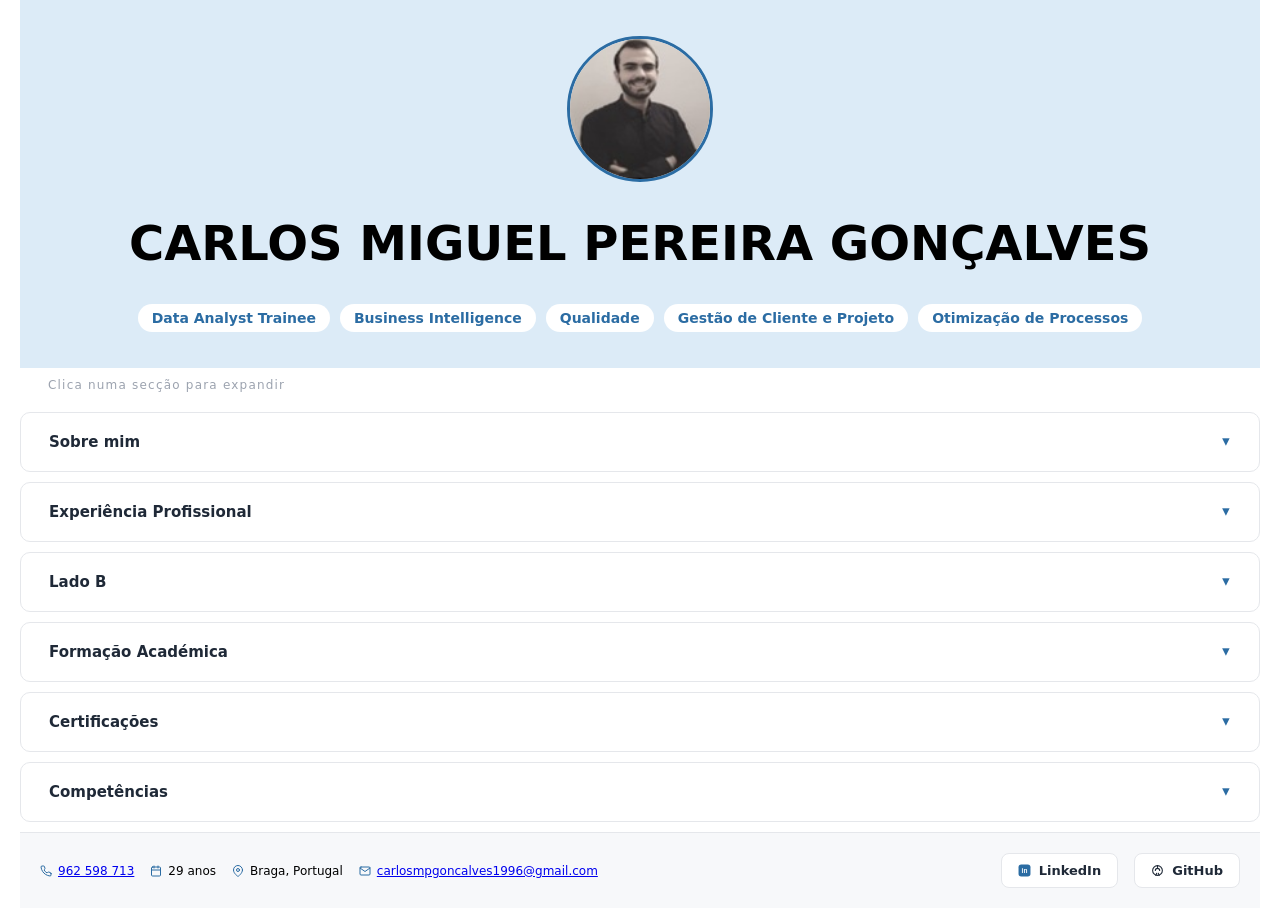
==== commit 6cddc903: "feat: retificacoes finais à pagina + atualização do README" ====
--- a/index.html
+++ b/index.html
@@ -7,7 +7,7 @@
     <link rel="stylesheet" href="style.css">
 </head>
 <body>
-    <!--======================== CABEÇALHO (header)==================================== -->
+    <!--=============================== CABEÇALHO (header)==================================== -->
     <header>
         <img class = "foto_perfil" src = "images/foto_perfil.jpg" alt = "Foto de perfil ">
         <h1>CARLOS MIGUEL PEREIRA GONÇALVES</h1>
@@ -20,20 +20,27 @@
         </ul>
 
     </header>
+    <!--====================================================================================== -->
+
     
     <!--======================== CONTEÚDO PRINCIPAL (main)==================================== -->
     <main>
         <!-- INSTRUÇÃO "Clica numa secção para expandir" -->
-        <p class="dica-acordeoes">Clica numa secção para expandir</p>
+        <p class="instrucao-acordeoes">Clica numa secção para expandir</p>
 
         <!-- SOBRE MIM -->
-        <details name="secoes-principais">
-            <summary>Sobre mim <span class="seta">▸</span></summary>
+        <details name="secoes-principais"
+            ontoggle="if (!this.open) { var cabritinha = document.getElementById('cabritinha'); cabritinha.pause(); cabritinha.currentTime = 0; }">
+            <audio id="cabritinha" src="sons/cabritinha.mp3"></audio>
+            <summary onclick="if (!this.parentElement.open) { var cabritinha = document.getElementById('cabritinha'); cabritinha.currentTime = 0; cabritinha.play(); }"
+                     >Sobre mim <span class="seta">▸</span>
+            </summary>
             <div class="conteudo-secao texto-corrido">
-                Engenheiro de formação com sólida experiência em ambientes industriais complexos
-                e operações críticas, atualmente especializado em <strong class="destaque1">Analytics & Business Intelligence (BI)</strong>.
-                Combino uma forte vertente analítica na transformação de dados complexos com competências avançadas em 
-                <strong>SQL, Python</strong>, e arquiteturas modernas de <strong>AI-Assisted Engineering</strong>. Perfil resiliente e focado na resolução ágil de problemas operacionais através do desenvolvimento de ecossistemas de suporte à decisão interdepartamental.
+                <p>Engenheiro de formação com sólida experiência em ambientes industriais complexos
+                e operações críticas, atualmente especializado em <strong>Analytics & Business Intelligence (BI)</strong>.</p>
+                <p>Combino uma forte vertente analítica na transformação de dados complexos com competências avançadas em
+                <strong>SQL, Python</strong>, e arquiteturas modernas de <strong>AI-Assisted Engineering</strong>.</p>
+                <p>Perfil resiliente e focado na resolução ágil de problemas operacionais através do desenvolvimento de ecossistemas de suporte à decisão interdepartamental.</p>
             </div>
         </details>
 
@@ -47,13 +54,13 @@
                     <summary>
                         <div class="entrada-info">
                             <img class="entrada-logotipo" src="images/xpertgo.jpg" alt="XPERTGO">
-                            <div>
-                                <h3 class="entrada-titulo">Analista de dados & Business intelligence Trainee</h3>
-                                <div class="entrada-empresa-datas">
-                                        <span class="entrada-fonte">XPERTGO, Ponte de Lima</span>
-                                        <span class="entrada-data">· Abril 2026 — Presente</span>
-                                </div>
-                            </div>
+                            <hgroup>
+                                <h3>Analista de dados & Business intelligence Trainee</h3>
+                                <p>
+                                    <span class="entrada-fonte">XPERTGO, Ponte de Lima</span>
+                                    <span class="entrada-data">· Abril 2026 — Presente</span>
+                                </p>
+                            </hgroup>
                             <p class="entrada-resumo">Dashboards Power BI para OpEx e eficiência industrial; automação de SQL e DAX com apoio de IA generativa.</p>
                         </div>
                         <span class="seta">▸</span>
@@ -72,13 +79,13 @@
                     <summary>
                         <div class="entrada-info">
                             <img class="entrada-logotipo" src="images/bramp.jpg" alt="BRAMP">
-                            <div>
-                                <h3 class="entrada-titulo">Gestor de cliente e de Projeto</h3>
-                                <div class="entrada-empresa-datas">
-                                        <span class="entrada-fonte">BRAMP - Metais e polímeros de Braga, Lda.</span>
-                                        <span class="entrada-data">· Março 2024 - Novembro 2025</span>
-                                </div>
-                            </div>
+                            <hgroup>
+                                <h3>Gestor de cliente e de Projeto</h3>
+                                <p>
+                                    <span class="entrada-fonte">BRAMP - Metais e polímeros de Braga, Lda.</span>
+                                    <span class="entrada-data">· Março 2024 - Novembro 2025</span>
+                                </p>
+                            </hgroup>
                             <p class="entrada-resumo">Gestão estratégica de carteira de clientes do setor automóvel, garantindo o cumprimento de SLA's e KPI's de projeto.</p>
                         </div>
                         <span class="seta">▸</span>
@@ -95,13 +102,13 @@
                     <summary>
                         <div class="entrada-info">
                             <img class="entrada-logotipo" src="images/freshfactor.png" alt="FRESHFACTOR">
-                            <div>
-                                <h3 class="entrada-titulo">Técnico controlo de qualidade</h3>
-                                <div class="entrada-empresa-datas">
-                                        <span class="entrada-fonte">FreshFactor, Faro/Odemira</span>
-                                        <span class="entrada-data">· Janeiro 2022 a Fevereiro 2024</span>
-                                </div>
-                            </div>
+                            <hgroup>
+                                <h3>Técnico controlo de qualidade</h3>
+                                <p>
+                                    <span class="entrada-fonte">FreshFactor, Faro/Odemira</span>
+                                    <span class="entrada-data">· Janeiro 2022 a Fevereiro 2024</span>
+                                </p>
+                            </hgroup>
                             <p class="entrada-resumo">Gestão  e implementação do manual de qualidade da unidade, e segurança no trabalho</p>
                         </div>
                         <span class="seta">▸</span>
@@ -119,13 +126,13 @@
                     <summary>
                         <div class="entrada-info">
                             <img class="entrada-logotipo" src="images/lusiaves.jpg" alt="LUSIAVES">
-                            <div>
-                                <h3 class="entrada-titulo">Engenheiro de Processos</h3>
-                                <div class="entrada-empresa-datas">
-                                        <span class="entrada-fonte">Avisabor - Grupo Lusiaves</span>
-                                        <span class="entrada-data">· 2020 e 2021</span>
-                                </div>
-                            </div>
+                            <hgroup>
+                                <h3>Engenheiro de Processos</h3>
+                                <p>
+                                    <span class="entrada-fonte">Avisabor - Grupo Lusiaves</span>
+                                    <span class="entrada-data">· 2020 e 2021</span>
+                                </p>
+                            </hgroup>
                             <p class="entrada-resumo"> Gestão integral pela linha de abate de frango, desde a descarga de camiões de frango vivo, cais, pendura, sangria, depena e evisceração</p>
                         </div>
                         <span class="seta">▸</span>
@@ -151,13 +158,13 @@
                     <summary>
                         <div class="entrada-info">
                             <img class="entrada-logotipo" src="images/cvp.jpg" alt="Cruz Vermelha Portuguesa">
-                            <div>
-                                <h3 class="entrada-titulo">Socorrista</h3>
-                                <div class="entrada-empresa-datas">
+                            <hgroup>
+                                <h3>Socorrista</h3>
+                                <p>
                                         <span class="entrada-fonte">Cruz Vermelha Portuguesa</span>
                                         <span class="entrada-data">· desde Agosto 2019</span>
-                                </div>
-                            </div>
+                                </p>
+                            </hgroup>
                             <p class="entrada-resumo">+400 emergências, 2000h de serviço pré-hospitalar.</p>
                         </div>
                         <span class="seta">▸</span>
@@ -173,13 +180,13 @@
                     <summary>
                         <div class="entrada-info">
                             <img class="entrada-logotipo" src="images/scm.jpg" alt="Santa Casa da Misericórdia de Amares">
-                            <div>
-                                <h3 class="entrada-titulo">Explicador/professor</h3>
-                                <div class="entrada-empresa-datas">
+                            <hgroup>
+                                <h3>Explicador/professor</h3>
+                                <p>
                                         <span class="entrada-fonte">Santa Casa da Misericórdia de Amares</span>
                                         <span class="entrada-data">· desde Setembro 2025</span>
-                                </div>
-                            </div>
+                                </p>
+                            </hgroup>
                             <p class="entrada-resumo">Apoio pedagógico em Matemática, Física, Química, Biologia e Inglês (10º–12º anos).</p>
                         </div>
                         <span class="seta">▸</span>
@@ -194,13 +201,13 @@
                     <summary>
                         <div class="entrada-info">
                             <img class="entrada-logotipo" src="images/neeb.jpg" alt="Núcleo de Estudos de Engenharia Biológica">
-                            <div>
-                                <h3 class="entrada-titulo">Presidente da Direção</h3>
-                                <div class="entrada-empresa-datas">
+                            <hgroup>
+                                <h3>Presidente da Direção</h3>
+                                <p>
                                         <span class="entrada-fonte">Núcleo de Estudos de Engenharia Biológica</span>
                                         <span class="entrada-data">· 2018</span>
-                                </div>
-                            </div>
+                                </p>
+                            </hgroup>
                             <p class="entrada-resumo">Liderança de equipa de 28 elementos em atividades para 250 alunos do curso.</p>
                         </div>
                         <span class="seta">▸</span>
@@ -222,13 +229,13 @@
                     <summary>
                         <div class="entrada-info">
                             <img class="entrada-logotipo" src="images/tkschool.jpg" alt="Tokyo School">
-                            <div>
-                                <h3 class="entrada-titulo">Reconversão de carreira para Data Analytics</h3>
-                                <div class="entrada-empresa-datas">
+                            <hgroup>
+                                <h3>Reconversão de carreira para Data Analytics</h3>
+                                <p>
                                         <span class="entrada-fonte">Tokyo School, Braga</span>
                                         <span class="entrada-data">· 2025 — 2026</span>
-                                </div>
-                            </div>
+                                </p>
+                            </hgroup>
                             <p class="entrada-resumo">Programa focado na transição de competências de Engenharia para a Ciência de Dados, capacitando a extração de valor e insights preditivos a partir de ecossistemas complexos.</p>
                         </div>
                         <span class="seta">▸</span>
@@ -248,13 +255,13 @@
                     <summary>
                         <div class="entrada-info">
                             <img class="entrada-logotipo" src="images/uminho.jpg" alt="Universidade do Minho">
-                            <div>
-                                <h3 class="entrada-titulo">Mestrado Integrado em Engenharia Biológica | Ramo tecnologia química e alimentar</h3>
-                                <div class="entrada-empresa-datas">
+                            <hgroup>
+                                <h3>Mestrado Integrado em Engenharia Biológica | Ramo tecnologia química e alimentar</h3>
+                                <p>
                                         <span class="entrada-fonte">Universidade do Minho, Braga</span>
                                         <span class="entrada-data">· 2014 — 2019</span>
-                                </div>
-                            </div>
+                                </p>
+                            </hgroup>
                             <p class="entrada-resumo">Média de 16,2 valores. Premiado com bolsa de excelência de 2015 a 2018, pelo melhor desempenho na turma.</p>
                         </div>
                         <span class="seta">▸</span>
@@ -281,13 +288,13 @@
                     <summary>
                         <div class="entrada-info">
                             <img class="entrada-logotipo" src="images/cisco.png" alt="Cisco Network Academy">
-                            <div>
-                                <h3 class="entrada-titulo">Python Essentials 2</h3>
-                                <div class="entrada-empresa-datas">
+                            <hgroup>
+                                <h3>Python Essentials 2</h3>
+                                <p>
                                         <span class="entrada-fonte">Cisco Network Academy</span>
                                         <span class="entrada-data">· 2026</span>
-                                </div>
-                            </div>
+                                </p>
+                            </hgroup>
                             <p class="entrada-resumo">Módulo avançado de Python: estruturas de dados, exceções, módulos e programação orientada a objetos.</p>
                         </div>
                         <span class="seta">▸</span>
@@ -302,13 +309,13 @@
                     <summary>
                         <div class="entrada-info">
                             <img class="entrada-logotipo" src="images/babelium.png" alt="Centro de Línguas BabeliUM">
-                            <div>
-                                <h3 class="entrada-titulo">Inglês nível B2 (48h)</h3>
-                                <div class="entrada-empresa-datas">
+                            <hgroup>
+                                <h3>Inglês nível B2 (48h)</h3>
+                                <p>
                                         <span class="entrada-fonte">Centro de Línguas BabeliUM</span>
                                         <span class="entrada-data">· 2018</span>
-                                </div>
-                            </div>
+                                </p>
+                            </hgroup>
                             <p class="entrada-resumo">Nível B2 do Quadro Europeu Comum de Referência para Línguas, em compreensão e produção escrita e oral.</p>
                         </div>
                         <span class="seta">▸</span>
@@ -323,13 +330,13 @@
                     <summary>
                         <div class="entrada-info">
                             <img class="entrada-logotipo" src="images/IEFP.jpg" alt="IEFP">
-                            <div>
-                                <h3 class="entrada-titulo">Certificado de Competências Pedagógicas, CCP (90h)</h3>
-                                <div class="entrada-empresa-datas">
-                                        <span class="entrada-fonte">IEFP</span>
-                                        <span class="entrada-data">· 2018</span>
-                                </div>
-                            </div>
+                            <hgroup>
+                                <h3>Certificado de Competências Pedagógicas, CCP (90h)</h3>
+                                <p>
+                                    <span class="entrada-fonte">IEFP</span>
+                                    <span class="entrada-data">· 2018</span>
+                                </p>
+                            </hgroup>
                             <p class="entrada-resumo">Certificado de Competências Pedagógicas para formadores. Código credencial F682286/2019.</p>
                         </div>
                         <span class="seta">▸</span>
@@ -344,13 +351,13 @@
                     <summary>
                         <div class="entrada-info">
                             <img class="entrada-logotipo" src="images/cvp.jpg" alt="Cruz Vermelha Portuguesa">
-                            <div>
-                                <h3 class="entrada-titulo">Tripulante de Ambulância + Operador DAE (80h)</h3>
-                                <div class="entrada-empresa-datas">
-                                        <span class="entrada-fonte">Cruz Vermelha Portuguesa de Amares</span>
-                                        <span class="entrada-data">· 2019 e 2024</span>
-                                </div>
-                            </div>
+                            <hgroup>
+                                <h3>Tripulante de Ambulância + Operador DAE (80h)</h3>
+                                <p>
+                                    <span class="entrada-fonte">Cruz Vermelha Portuguesa de Amares</span>
+                                    <span class="entrada-data">· 2019 e 2024</span>
+                                </p>
+                            </hgroup>
                             <p class="entrada-resumo">Formação de 80h em transporte de doentes e utilização de Desfibrilhador Automático Externo (DAE).</p>
                         </div>
                         <span class="seta">▸</span>
@@ -367,7 +374,7 @@
         <details name="secoes-principais">
             <summary>Competências <span class="seta">▸</span></summary>
             
-            <p class="dica-acordeoes">Clica num quadrado</p>
+            <p class="instrucao-acordeoes">Passa o cursor do rato pelos quadrados</p>
             <div class="grid-competencias">
                 <!-- Ferramentas de BI & Visualização" -->
                 <div class="competencia">
@@ -473,12 +480,12 @@
                         <p>Excel · PowerPoint · Word<br>Carta B</p>
                     </div>
                 </div>
-
             </div>
         </details>
     </main>
-
-    <!--======================== RODAPÉ (footer)==================================== -->
+    <!--====================================================================================== -->
+
+    <!--================================== RODAPÉ (footer)==================================== -->
     <footer>
         <!-- CONTAINER CONTACTO -->
         <address class="container-contacto">
@@ -518,10 +525,8 @@
                 GitHub
             </a>
         </nav>
-
     </footer>
+    <!--====================================================================================== -->
+
 </body>
-
-
-
 </html>
--- a/style.css
+++ b/style.css
@@ -1,21 +1,17 @@
-/* ============================================ */
-/* ============ CONFIGURAÇÃO GERAL ============ */
-/* ============================================ */
-
-html {font-size: 16px;}
+/* ======================================================= */
+/* ================== CONFIGURAÇÃO GERAL ================= */
+/* ======================================================= */
+
+html {font-size: 16px; font-family: system-ui, -apple-system, "Segoe UI", Roboto, Arial, sans-serif;}
 body {
     margin: 0; /* o browser põe 8px de margem por defeito no body*/
     padding: 0 20px;
-    font-family: system-ui, -apple-system, "Segoe UI", Roboto, Arial, sans-serif;
-
     /* Menos margem lateral em ecrãs estreitos, para dar mais espaço ao conteúdo */
     @media (max-width: 600px) { padding: 0 10px;}
 }
-h1 {
-    font-size: 3rem;
-    @media (max-width: 600px) {font-size: 1.8rem;}
-    @media (max-width: 600px) and (max-height: 750px) {font-size: 1.4rem;}
-}
+
+/* ---------------Tags--------------- */
+h1 {font-size: 3rem; @media (max-width: 600px) {font-size: 1.4rem;}}
 ul {
     list-style: none;
     margin: 0;
@@ -24,13 +20,44 @@
     flex-wrap: wrap;
     flex-direction: row;
     justify-content: center;
-    gap: 8px;
+    gap: 10px;
 }
 strong {color: #2b6ca3;}
+
+/* --------- Efeitos especiais--------- */
+/* Animação de "pulsação" — um anel a expandir e desvanecer, para chamar a atenção para os cartões */
+@keyframes pulso-competencia {
+    0%, 100% { box-shadow: 0 0 0 0 rgba(43, 108, 163, 0.35); }
+    50% { box-shadow: 0 0 0 8px rgba(43, 108, 163, 0); }
+}
 
 /* ============================== */
 /* ============ HEADER ============ */
 /* ============================== */
+
+header {
+    display: flex;
+    background-color: #DCEBF7;
+    flex-direction: column;
+    align-items: center;
+    text-align: center;
+    gap: 1px;
+    padding: 36px 20px;
+
+    /* Cabeçalho mais compacto em ecrãs estreitos (foto+nome+badges já ocupam muito) */
+    /* Badges mais juntas, para caberem em menos linhas */
+    @media (max-width: 600px) {padding: 10px 10px; ul {gap: 6px;}}
+
+    li {
+        background-color: #ffffff;
+        color: #2b6ca3;
+        padding: 6px 14px;
+        border-radius: 900px;
+        font-size: 14px;
+        font-weight: 600;
+        @media (max-width: 600px) {padding: 4px 10px; font-size: 11px;}
+    }
+}
 
 .foto_perfil {
     width: 140px;
@@ -38,53 +65,34 @@
     border-radius: 50%;
     object-fit: cover;
     border: 3px solid #2b6ca3;
-    
-    @media (max-width: 600px) {width: 56px;height: 56px;}
-    @media (max-width: 600px) and (max-height: 750px) {width: 44px;height: 44px;}
-}
-
-header {
-    display: flex;
-    background-color: #DCEBF7;
+    animation: pulso-competencia 2.4s ease-in-out infinite;
+    @media (max-width: 600px) {width: 80px;height: 80px;}
+}
+
+/* ===================================================================== */
+/* ============================= MAIN ================================== */
+/* ===================================================================== */
+/*---------------------------|Configuração geral| -----------------------*/
+main{
+    display: flex;
     flex-direction: column;
-    align-items: center;
-    text-align: center;
-    gap: 1px;
-    padding: 36px 20px;
-
-    /* Cabeçalho mais compacto em ecrãs estreitos (foto+nome+badges já ocupam muito) */
-    @media (max-width: 600px) {padding: 20px 16px;}
-
-    /* Ecrã com pouca ALTURA (independente da largura) — objetivo: caber tudo sem scroll */
-    @media (max-width: 600px) and (max-height: 750px) {padding: 10px 16px;}
-
-    li {
-        background-color: #ffffff;
-        color: #2b6ca3;
-        padding: 6px 14px;
-        border-radius: 999px;
-        font-size: 12.5px;
-        font-weight: 600;
-
-        @media (max-width: 600px) and (max-height: 750px) {padding: 4px 10px; font-size: 11px;}
-    }
-
-    /* Badges mais juntas, para caberem em menos linhas */
-    @media (max-width: 600px) and (max-height: 750px) {
-        ul {gap: 6px;}
-    }
-}
-/* ============================== */
-/* ============ MAIN ============ */
-/* ============================== */
-/*--------------------------------|Configuração geral| -----------------*/
-main{
-    display: flex;
-    flex-direction: column;
+    justify-content: space-between;
+    align-items: stretch;
     gap: 10px;                       /* Faz criar o espaço entre as barras de acordeão */
     padding-bottom: 10px;
-    /* Repõe um espaço mínimo no topo, já que escondemos a "dica" que antes o criava */
-    @media (max-width: 600px) and (max-height: 750px) {padding-top: 10px;}
+    @media (max-width: 600px) {padding-top: 10px;}
+}
+
+/*Instrução de texto "Clica numa secção para expandir" e "Passa o rato sobre um quadrado"*/
+.instrucao-acordeoes{
+    font-size: 12px;
+    letter-spacing: 0.1em;          /* espaçamento entre letras */
+    color: #9ca3af;
+    margin-bottom: 10px;
+    margin-top: 10px;
+    text-align: left;
+    padding-left: 28px; /* alinha com o início do nome das barras (mesmo valor lateral do summary) */
+    @media (max-width: 600px) {display: none;}    /* Remove a instrução */
 }
 
 /*Barras de acordeão */
@@ -93,10 +101,16 @@
     border-radius: 10px;
     background: #ffffff;
     overflow: hidden;
-    
-    /* Pseudoclasse: que só aplica os estilos enquanto o rato 
-    está por cima do elemento E quando a barra está fechada */
+
+    /* Pseudoclasse: que só aplica os estilos enquanto o ratoestá por cima do elemento E quando a barra está fechada */
     &:not([open]):hover {border-color: purple; background: #DCEBF7;}
+}
+
+/*Organização do conteudo dentro da caixa de acordeão depois de aberta */
+.conteudo-secao {
+    border-top: 1px solid #E5E7EB;
+    padding: 10px 28px 26px;
+    @media (max-width: 600px) {padding: 5px 7px 16px;}     /* Em ecrãs estreitos, reduz o espaço lateral (não toca no summary/seta) */
 }
 
 /*Texto principal dentro da barra de acordeão */
@@ -115,29 +129,17 @@
     .entrada > & {padding: 20px 0;}
 
     /* Centra o nome das 6 barras principais em ecrãs estreitos (nunca as das entradas aninhadas) */
-    @media (max-width: 600px) {main > details > & {justify-content: center;}}
-
     /* Reduz o padding vertical das barras, para caberem mais numa só página */
-    @media (max-width: 600px) and (max-height: 750px) {padding: 10px 28px;}
+    @media (max-width: 600px) {main > details > & {justify-content: center; padding: 10px 28px;}}
+
 }
 
 /* Seta */
 .seta {
     color: #2b6ca3;
-    transform: rotate(90deg);        /*posiciona a seta com a ponta para baixo*/
-    transition: transform 0.2s ease; /*temporiza a rotação da seta*/
-
-    /* roda a seta quando abro o separador */
-    details[open] > summary & { transform: rotate(-90deg); }
-}
-
-/*Organização do conteudo dentro da caixa de acordeão depois de aberta */
-.conteudo-secao {
-    border-top: 1px solid #E5E7EB;
-    padding: 10px 28px 26px;
-
-    /* Em ecrãs estreitos, reduz o espaço lateral (não toca no summary/seta) */
-    @media (max-width: 600px) {padding: 5px 7px 16px;}
+    transform: rotate(90deg);                                   /*posiciona a seta com a ponta para baixo*/
+    transition: transform 0.2s ease;                            /*temporiza a rotação da seta*/
+    details[open] > summary & { transform: rotate(-90deg); }    /* roda a seta quando abro o separador */
 }
 
 /* Tratamento do texto */
@@ -146,23 +148,12 @@
     color: #374151;
     line-height: 1.75;
     text-align: justify;
-}
-
-/* --------| Instrução de texto "Clica numa secção para expandir" e "Passa o rato sobre um quadrado"| ---------*/
-.dica-acordeoes{
-    font-size: 11.5px;
-    letter-spacing: 0.1em;          /* espaçamento entre letras */
-    color: #9ca3af;
-    margin-bottom: 10px;
-    margin-top: 10px;
-    text-align: left;
-    padding-left: 28px; /* alinha com o início do nome das barras (mesmo valor lateral do summary) */
-
-    /* Mesmo efeito das barras principais: à esquerda por defeito, ao centro em ecrãs estreitos */
-    @media (max-width: 600px) {text-align: center;}
-
-    /* Só some em ecrãs a sério pequenos (estreito E baixo ao mesmo tempo) — não em janelas desktop só baixas */
-    @media (max-width: 600px) and (max-height: 750px) {display: none;}
+
+    /* No desktop, os <p> passam a "inline" — deixam de forçar quebra de linha, o texto flui todo junto */
+    p { display: inline; }
+
+    /* No mobile, voltam a bloco (cada frase na sua linha), com espaço entre parágrafos */
+    @media (max-width: 600px) { p { display: block; margin-bottom: 0; }}
 }
 
 /* --------| EXPERIENCIA PROFISSIONAL| ---------*/
@@ -181,7 +172,7 @@
     grid-template-columns: 56px 1fr;
     column-gap: 10px;
     row-gap: 4px;
-    align-items: center; /* centra o texto (mais baixo) dentro da altura da linha 1, que é ditada pelo logótipo */
+    align-items: center; 
     padding-left: 10px;
 }
 
@@ -196,15 +187,15 @@
     object-fit: contain;
     grid-column: 1; /* coluna fixa à esquerda — sem isto o auto-placement podia adivinhar mal */
     grid-row: 1; /* logotipo fixo à linha 1 */
-
-    /* O <div> do texto (título+empresa) é sempre o irmão seguinte ao logótipo */
-    /* coluna do texto, na linha de cima à direita do logótipo*/
-    & + div {grid-column: 2; grid-row: 1; }
+}
+
+/* O hgroup (título + empresa/datas) fica sempre na coluna 2, linha 1, ao lado do logótipo.*/
+hgroup {grid-column: 2; grid-row: 1;
+    & h3 {font-size: 15px; font-weight: 600; margin: 0;}
+    & p { font-size: 12.5px; margin-top: 2px;}
 }
 
 /* Estilização dos titulos (funcao exercida o emprego/lado B/ e no ensino)*/
-.entrada-titulo {font-size: 15px; font-weight: 600; margin: 0;}
-.entrada-empresa-datas { font-size: 12.5px; margin-top: 2px;}
 .entrada-fonte {color: #2b6ca3;font-weight: 500;}
 .entrada-data {color: #9ca3af;font-weight: 500;}
 .entrada-resumo {
@@ -214,48 +205,37 @@
     text-align: justify;
     font-weight: 600;
     padding-right: 20px;
-    grid-column: 1 / -1; /* abrange as 2 colunas — ignora a coluna do logótipo, usa a largura toda */
-    grid-row: 2; /* fixa o resumo na linha 2, para não deixar o auto-placement empurrá-lo para uma linha 3 */
-    padding-left: 66px; /* 56px do logótipo + 10px do gap, para alinhar com o título nos ecrãs largos */
-
-    /* Em ecrãs estreitos, tira esse padding — o resumo passa a começar
-       à esquerda de tudo (incluindo por baixo do logótipo), como o próprio logótipo. */
-    @media (max-width: 600px) {
-        padding-left: 0;
-    }
+    grid-column: 1 / -1;                         /* abrange as 2 colunas — ignora a coluna do logótipo, usa a largura toda */
+    grid-row: 2;                                 /* fixa o resumo na linha 2, para não deixar o auto-placement empurrá-lo para uma linha 3 */
+    padding-left: 66px;                          /* 56px do logótipo + 10px do gap, para alinhar com o título nos ecrãs largos */
+    @media (max-width: 600px) {padding-left: 0;} /* Em ecrãs estreitos, retira o paddign à esquerda, começando à esquerda de tudo*/
 }
 .entrada-detalhes {
+    display: flex;
+    flex-direction: column;
+    text-align: justify;
     list-style: disc; /* adiciona o marcador a cada linha li */
     margin: 0;
     padding: 0 28px 22px 95px;
-    /* Sincronizado com o breakpoint do .entrada-resumo (600px) — os dois têm
-       de mudar ao mesmo tempo, senão ficam desalinhados um do outro numa zona intermédia. */
-    @media (max-width: 600px) {padding: 0 28px 22px 10px;}
-    display: flex;
-    flex-direction: column;
     gap: 6px;
-    text-align: justify;
+    @media (max-width: 600px) {padding: 0 15px 22px 10px;}
 
     li {
         font-size: 13px;
         color: #4b5563;
         line-height: 1.5;
         &::marker {color: #2b6ca3;} 
-        /* antes de existir o ::marker, a bolinha herdava sempre a mesma cor do texto do <li>
-         — não havia forma de a cor da bolinha ser diferente da cor do texto. O ::marker foi 
-         criado exatamente para dar controlo sobre a bolinha independentemente do texto ao lado. */
+        /* antes de existir o ::marker, a bolinha herdava sempre a mesma cor do texto do <li>— não havia forma de a cor da bolinha ser diferente 
+        da cor do texto. O ::marker foi criado exatamente para dar controlo sobre a bolinha independentemente do texto ao lado. */
     }
-
-
 }
 
 /* --------|CERTIFICAÇÕES| ---------*/
 .grid-certificacoes {
     display: grid;
-    grid-template-columns: repeat(2, 1fr);
+    grid-template-columns: repeat(2, 1fr);                      /*divissao da template comulns e duas coluans de fracoes iguais*/
     gap: 16px;
-    /*permite mudar a estrutura da grid quando reduzo as dimensões da janela*/
-    @media (max-width: 900px) {grid-template-columns: 1fr;}
+    @media (max-width: 900px) {grid-template-columns: 1fr;}     /*permite mudar a estrutura da grid quando reduzo as dimensões da janela*/
 }
 
 /* --------|COMPETÊNCIAS| ---------*/
@@ -263,15 +243,8 @@
     display: grid;
     grid-template-columns: repeat(4, 1fr);
     gap: 16px;
-    padding: 0 10px 10px; /* respiro nos lados e no fundo, entre os cartões e as bordas da secção */
-    /* 2 colunas a partir dos 900px, incluindo mobile — nunca cai para 1 coluna */
-    @media (max-width: 900px) {grid-template-columns: repeat(2, 1fr);}
-}
-
-/* Animação de "pulsação" — um anel a expandir e desvanecer, para chamar a atenção para os cartões */
-@keyframes pulso-competencia {
-    0%, 100% { box-shadow: 0 0 0 0 rgba(43, 108, 163, 0.35); }
-    50% { box-shadow: 0 0 0 8px rgba(43, 108, 163, 0); }
+    padding: 0 10px 10px 10px; /* respiro nos lados e no fundo, entre os cartões e as bordas da secção */
+    @media (max-width: 900px) {grid-template-columns: repeat(2, 1fr);}     /* 2 colunas a partir dos 900px, incluindo mobile — nunca cai para 1 coluna */
 }
 
 /* Define a estrutura/esqueleto de cada competência (agora é um <div> simples, não um <details>) */
@@ -281,7 +254,7 @@
     border-radius: 12px;
     border: 1px solid #E5E7EB;
     background: #ffffff;
-    overflow: hidden;
+    overflow: hidden;    /* corta o que sair fora dos cantos arredondado */
     animation: pulso-competencia 2.4s ease-in-out infinite;
 
     /* Desfasamento entre cartões, para parecer uma onda a percorrer a grelha em vez de todos a pulsar ao mesmo tempo */
@@ -293,21 +266,29 @@
     &:nth-child(7) {animation-delay: 1.2s;}
     &:nth-child(8) {animation-delay: 1.4s;}
 
-    /* Já sabes que é interativo — para a pulsação enquanto interages com o cartão */
+    /* Pára a pulsação enquanto se interage com o cartão */
     &:hover, &:has(.competencia-toggle[open]) { animation: none; }
 
-    /* Respeita quem prefere menos animações no ecrã */
-    @media (prefers-reduced-motion: reduce) { animation: none; }
+    /* Rato de verdade: mostra ao passar por cima, sem precisar de clicar */
+    @media (hover: hover) and (pointer: fine) {
+        &:hover .competencia-frente { opacity: 0; }
+        &:hover .competencia-verso { opacity: 1; }
+    }
 }
 
 /* O <details> aqui dentro serve só de "botão" de clique/toque — não guarda nenhum conteúdo escondido,
    por isso nunca sofre do bloqueio interno que os browsers aplicam a <details> nunca abertos */
 .competencia-toggle {
-    position: absolute;
-    inset: 0;
-    border: none;
-    border-radius: 0;
-    background: transparent;
+    position: absolute; inset: 0;   /* estica o details para ocupar o cartão todo */
+    border: none;                   /* anula a regra do details */
+    border-radius: 0;               /* anula a regra do details */
+    background: transparent;        /* anula a regra do details */
+
+    /* Ecrã tátil: usa o toggle nativo do <details> — toca para abrir, toca outra vez para fechar.*/
+    @media (hover: none) {
+        &[open] .competencia-frente { opacity: 0; }
+        &[open] ~ .competencia-verso { opacity: 1; }
+    }
 }
 
 /* Features partilhadas por ambas as faces */
@@ -327,17 +308,13 @@
 
 /* Estilização na face da frente*/
 .competencia-frente{
-    list-style: none;                      /* tira a setinha do <summary> — Firefox */
+    list-style: none;                            /* tira a setinha do <summary> — Firefox */
     img { width: 26px; height: 26px };
-    p {
-        font-size: 14px;
-        font-weight: 600;
-        color: #1f2937;
-    }
-}
-.competencia-frente::-webkit-details-marker { display: none; } /* tira a setinha do <summary>*/
-
-/* Estilização na face de trás — agora é irmã do <details>, não filha, por isso é sempre um elemento normal */
+    p {font-size: 14px; font-weight: 600; color: #1f2937; }
+    &::-webkit-details-marker { display: none; } /* tira a setinha do <summary> em chrome/Safari/edge*/
+}
+
+/*Estilização na face de trás*/
 .competencia-verso{
     opacity: 0;
     background: #DCEBF7;
@@ -356,19 +333,6 @@
     };
 }
 
-/* Rato de verdade: mostra ao passar por cima, sem precisar de clicar */
-@media (hover: hover) and (pointer: fine) {
-    .competencia:hover .competencia-frente { opacity: 0; }
-    .competencia:hover .competencia-verso { opacity: 1; }
-}
-
-/* Ecrã tátil (sem hover fiável): usa o toggle nativo do <details> — toca para abrir, toca outra vez para fechar.
-   ~ é o seletor de "irmão geral": aplica-se à .competencia-verso que vem a seguir ao .competencia-toggle aberto */
-@media (hover: none) {
-    .competencia-toggle[open] .competencia-frente { opacity: 0; }
-    .competencia-toggle[open] ~ .competencia-verso { opacity: 1; }
-}
-
 /* ================================ */
 /* ============ FOOTER ============ */
 /* ================================ */
@@ -380,16 +344,10 @@
     align-items: center;
     background-color: #F7F8FA;
     border-top: 1px solid #E5E7EB;
-    gap: 30px;
-    padding: 36px 20px;
+    gap: 10px;
+    padding: 20px 20px;
     font-size: 12px;
-    @media (max-width: 600px) {flex-direction: column;}
-
-    /* Footer mais compacto quando o ecrã é estreito E baixo — é informação secundária */
-    @media (max-width: 600px) and (max-height: 750px) {
-        padding: 8px 16px;
-        gap: 6px;
-    }
+    @media (max-width: 600px) {flex-direction: column;padding: 8px 10px; gap: 6px;}
 }
 
 /* --------|CONTACTOS| ---------*/
@@ -400,8 +358,7 @@
     gap: 16px;
     flex-wrap: wrap;
     font-style: normal;
-
-    @media (max-width: 600px) and (max-height: 750px) {gap: 8px;}
+    @media (max-width: 600px) {gap: 8px;}
 }
 
 .item-contacto {
@@ -430,14 +387,5 @@
     text-decoration: none; /* Retira o sublinhado */
     transition: transform 0.15s ease, box-shadow 0.15s ease;
     &:hover { transform: translateY(-2px);box-shadow: 0 4px 8px rgba(0,0,0,0.1);}
-
-    /* Botão mais pequeno no footer compacto */
-    @media (max-width: 600px) and (max-height: 750px) {
-        padding: 5px 10px;
-        font-size: 11px;
-    }
-}
-
-
-
-
+    @media (max-width: 600px) {padding: 5px 10px; font-size: 11px;} /* Botão mais pequeno no footer compacto */
+}
